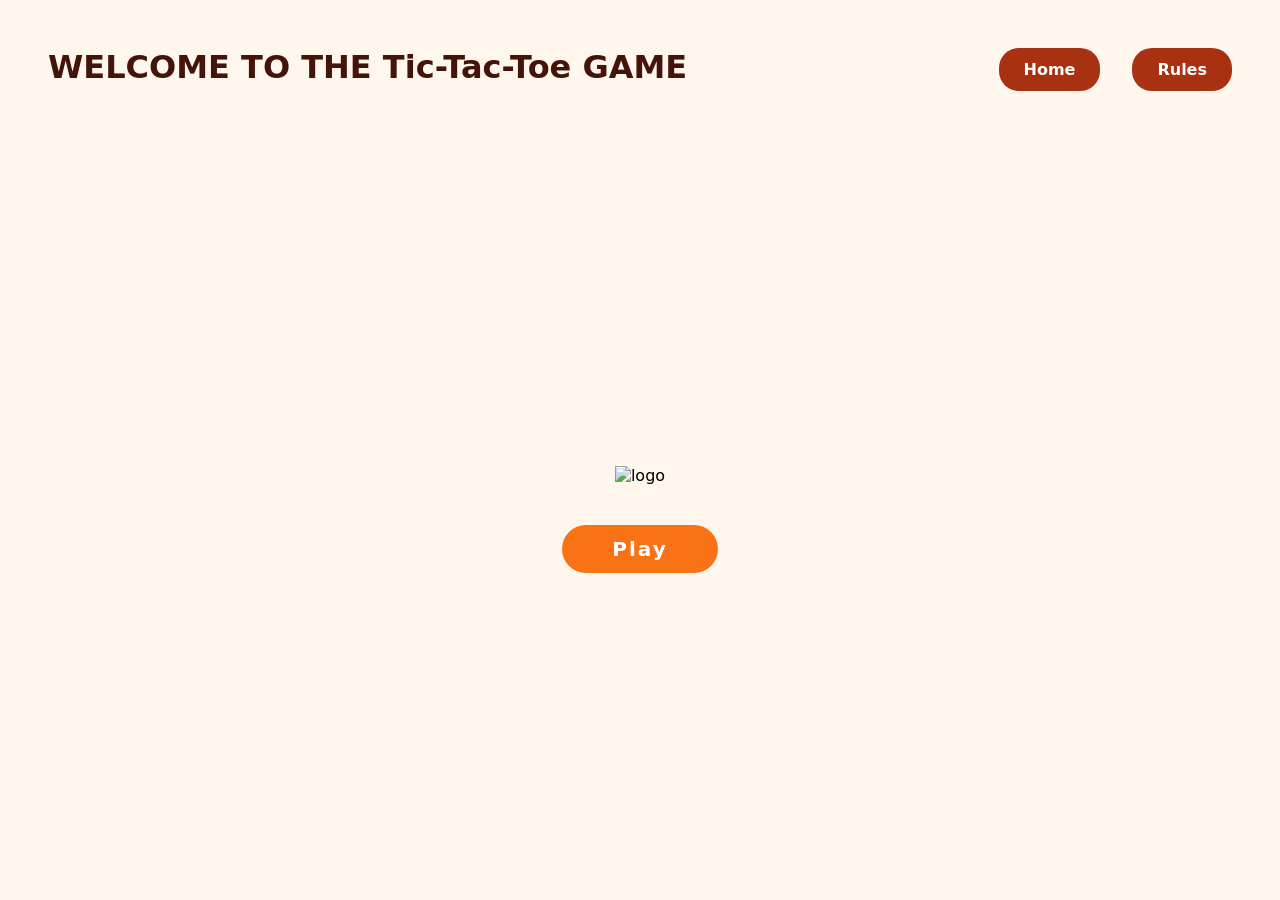
==== index_homepage.html @ eed8a825 "Rename index_page.html to index_homepage.html" ====
<!DOCTYPE html>
<html lang="en">
<head>
    <meta charset="UTF-8">
    <meta name="viewport" content="width=device-width, initial-scale=1.0">
    <title>Tic Taco Game</title>
    <link rel="stylesheet" href="home.css">
</head>
<body>
    <header>
        <div class="menu-bar">
            <h1>WELCOME TO THE Tic-Tac-Toe GAME</h1>
            <div class="buttons">
            <a href="home_page.html" class="button" id="home">Home</a>
            <a href="rule.html" class="button" id="rule">Rules</a>
            </div>
        </div>
    
    </header>
    <main>
        <div class="logo">
            <img src="image/image.jpg" alt="logo" height="300px">
        </div>
        <div>
            <a href="index.html" class="play">Play</a>
        </div>
    </main>
</body>
</html>
---- home.css ----
*{
    padding: 0;
    margin: 0;   
    background-color: #FFF7ED;

    font-family: system-ui, -apple-system, BlinkMacSystemFont, 'Segoe UI', Roboto, Oxygen, Ubuntu, Cantarell, 'Open Sans', 'Helvetica Neue', sans-serif;

}

body {
    height: 100vh;
    display: flex;
    flex-direction: column;

}

.menu-bar {
    padding: 3rem;
    display: flex;
    justify-content: space-between;
}

.menu-bar h1 {
    color: #431407;
}

.menu-bar .buttons{
    display: flex;
    gap: 2rem;
}

.menu-bar .button{

    display: inline-block;
    background-color: #a73111;
    color: #FFFFFF;
    border-radius: 20px;
    padding: 12px 25px;
    text-decoration: none;
    font-weight: 700;

}

.menu-bar .button:hover {
    transform: scale(1.1);
    background-color:#431407 ;
}

main{

    flex-grow: 2;
    display: flex;
    flex-direction: column;
    justify-content: center;
    align-items: center;
    gap: 2.5rem;

}

.play {

    display: inline-block;
    background-color: #F97316;
    color: #FFFFFF;
    border: none;
    border-radius: 25px;
    padding: 12px 50px;
    font-size: 20px;
    font-weight: bold;
    text-decoration: none;
    letter-spacing: 2px;
    
}

.play:hover {
    transform: scale(1.1);
    background-color: #EA580C;
}
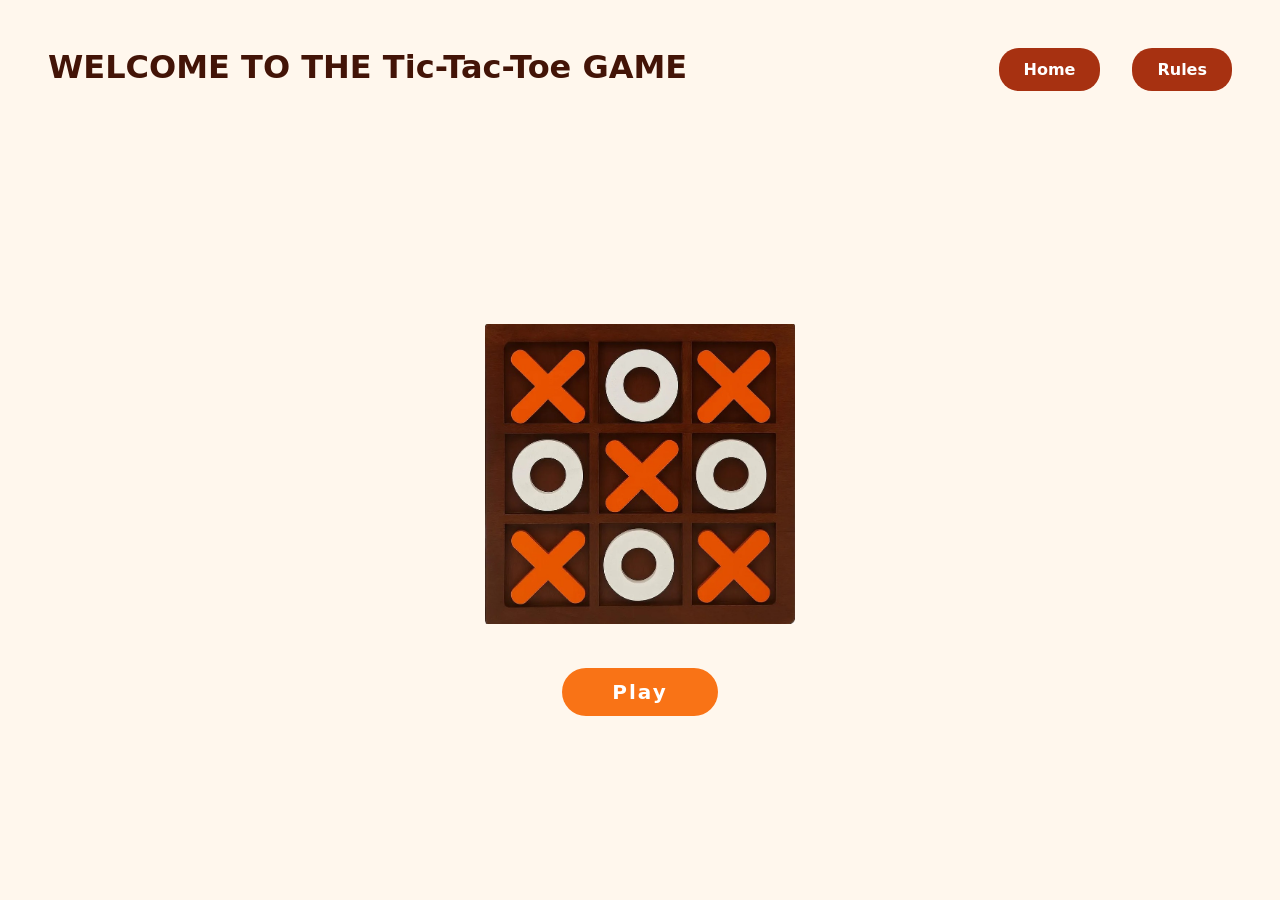
==== commit 7596c161: "Update index_homepage.html" ====
--- a/index_homepage.html
+++ b/index_homepage.html
@@ -19,7 +19,7 @@
     </header>
     <main>
         <div class="logo">
-            <img src="image/image.jpg" alt="logo" height="300px">
+            <img src="image.jpg" alt="logo" height="300px">
         </div>
         <div>
             <a href="index.html" class="play">Play</a>
